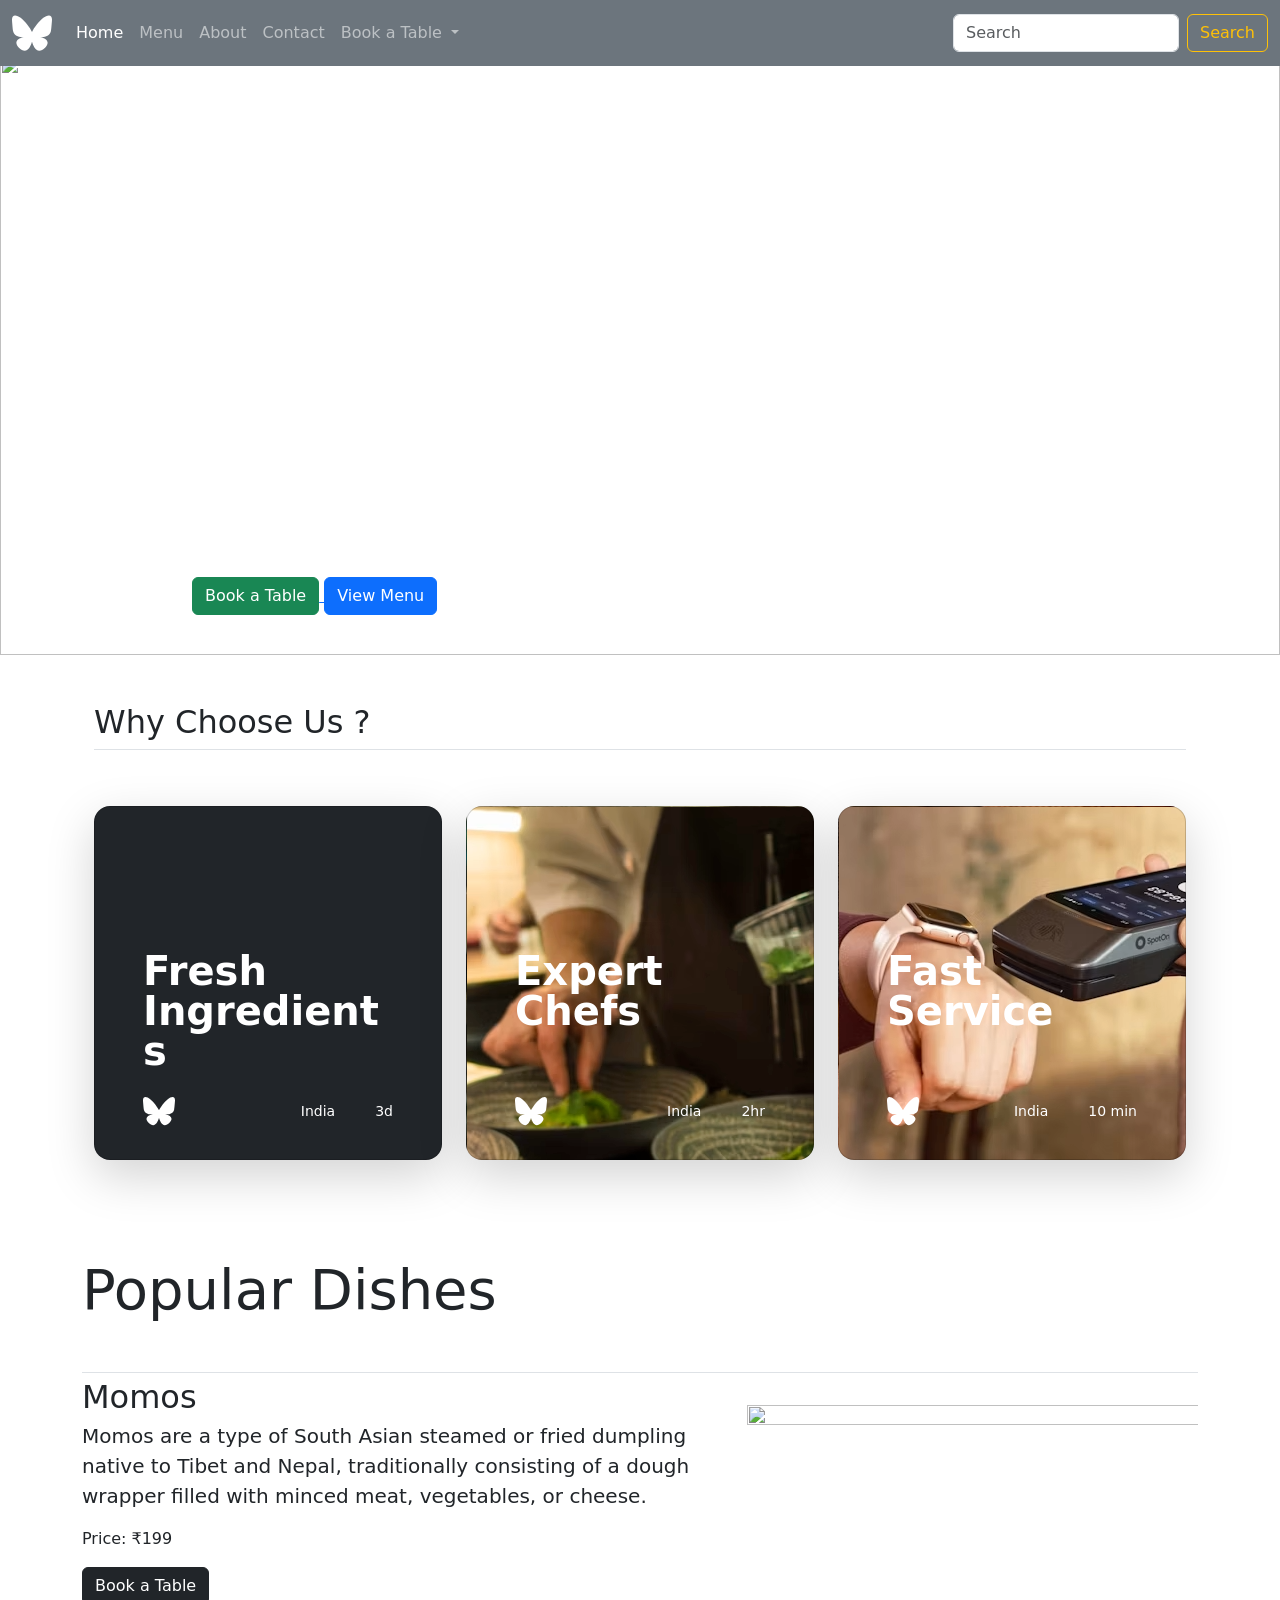
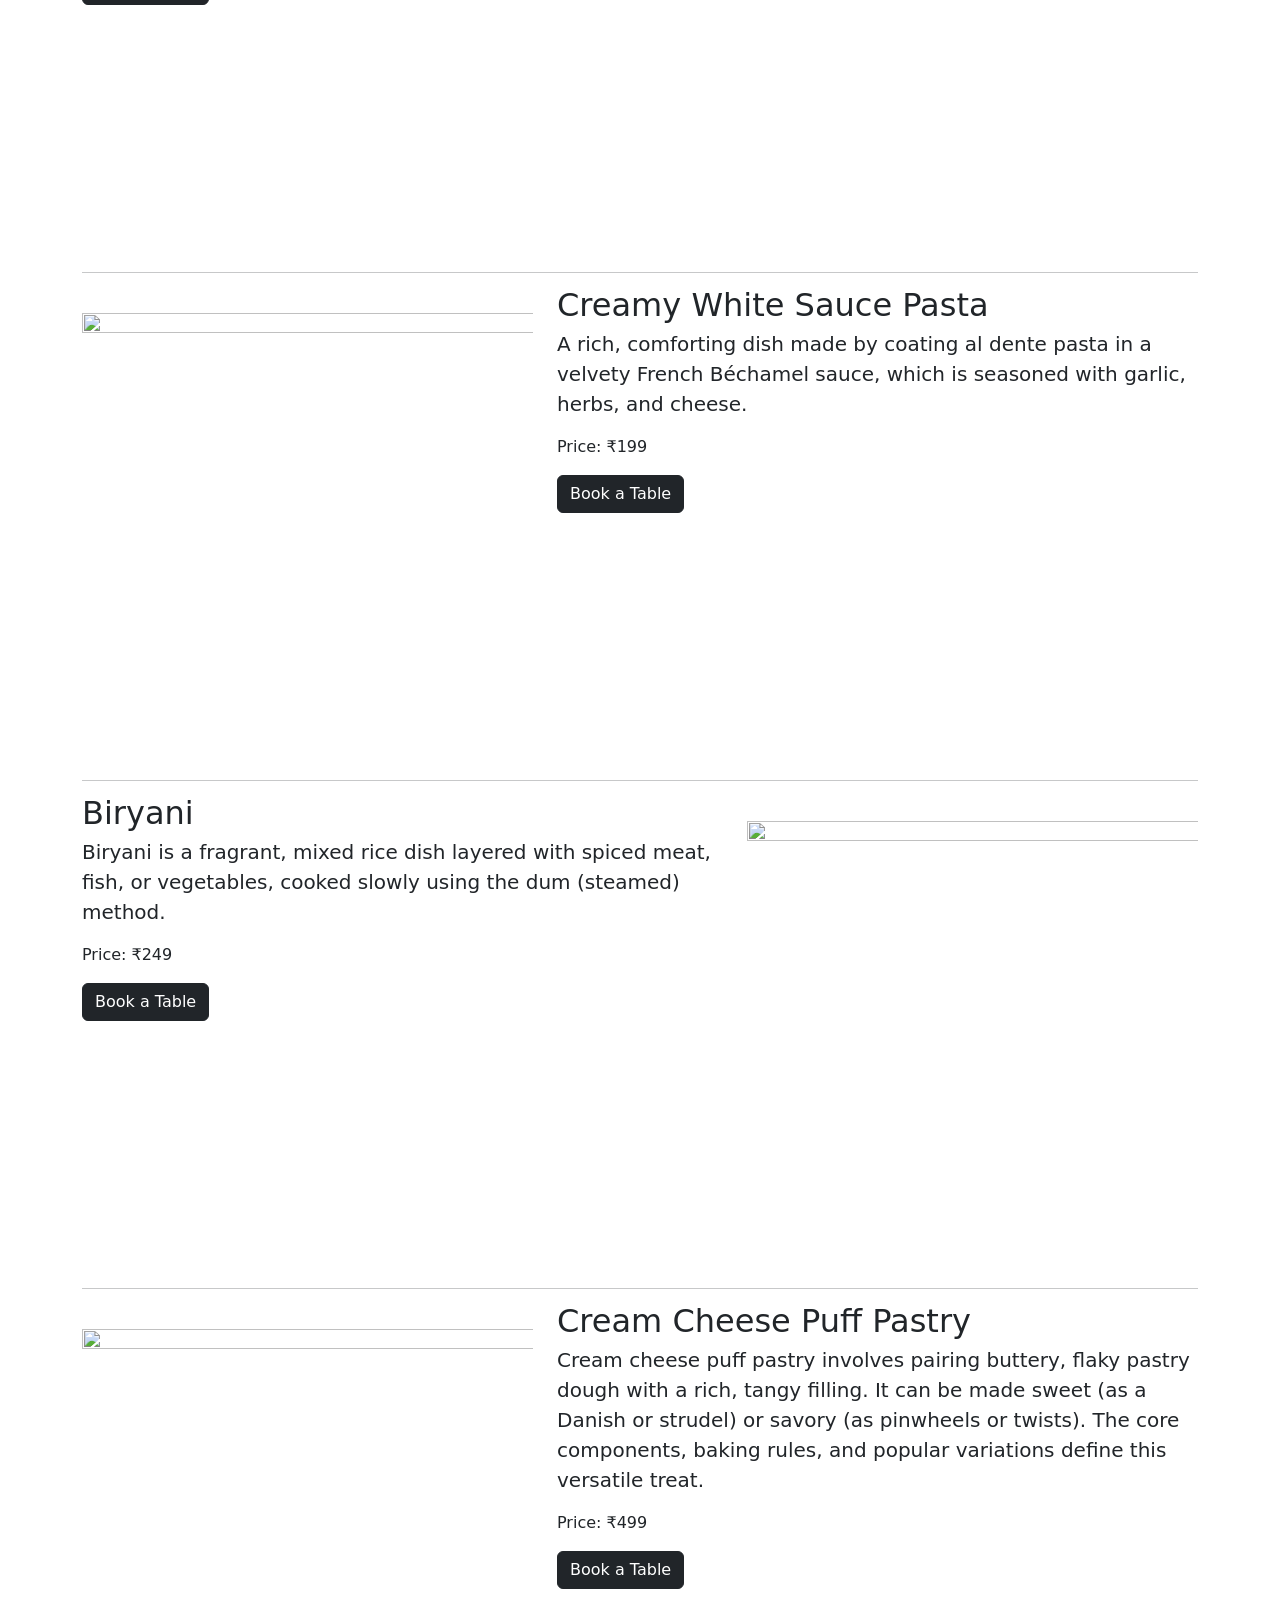
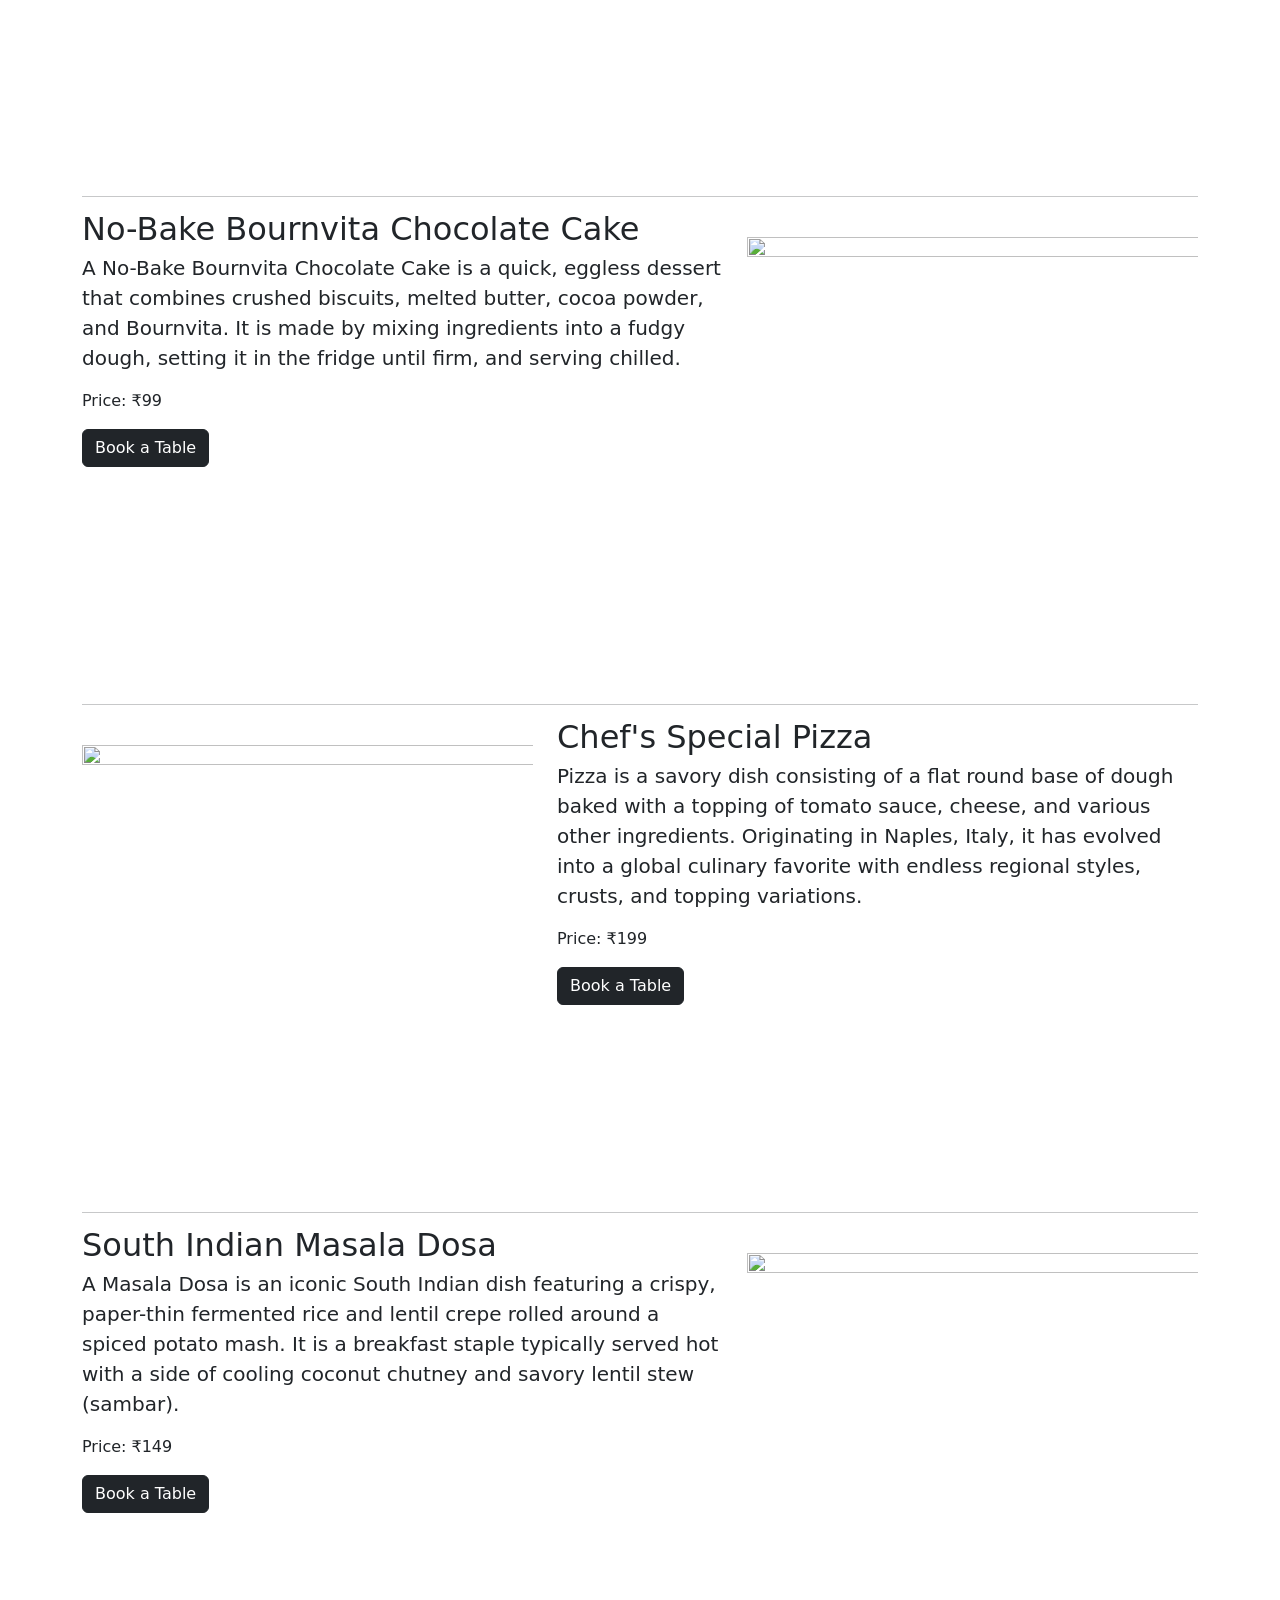
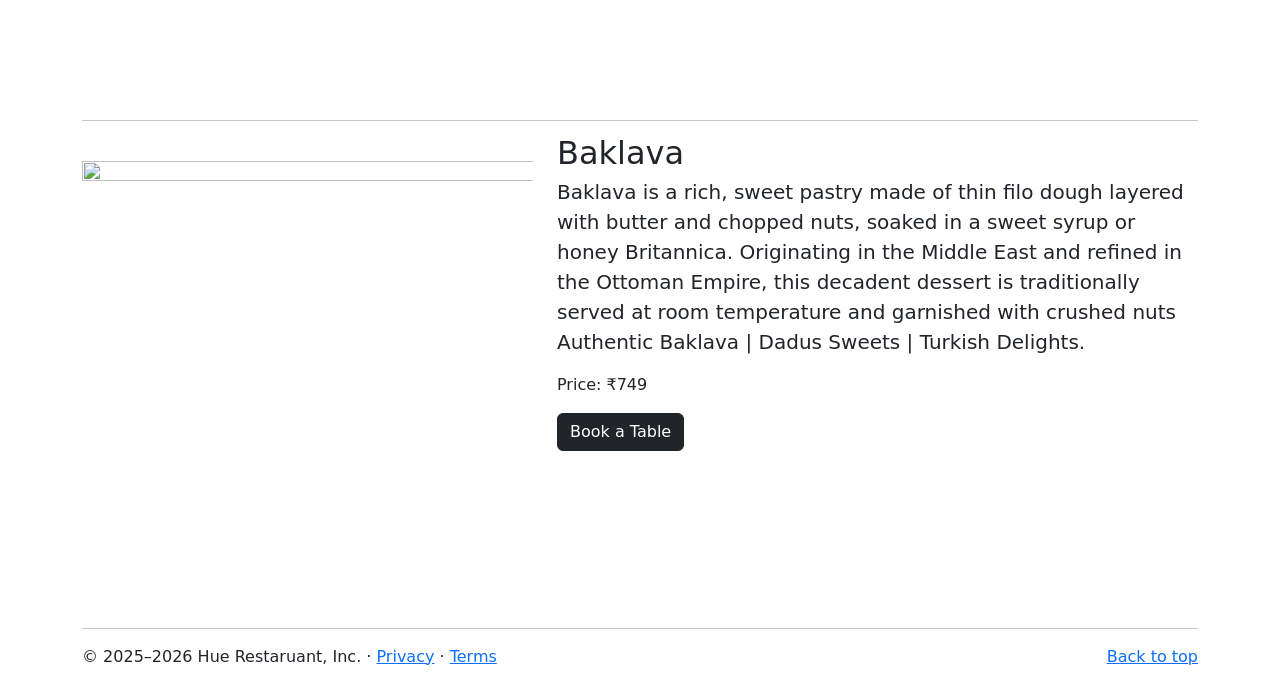
==== index.html @ 5c999a4b "initial commit" ====
<!doctype html>
<html lang="en">

<head>
    <meta charset="utf-8">
    <meta name="viewport" content="width=device-width, initial-scale=1">
    <title>Hue Restaurant</title>
    <link rel="stylesheet" href="https://cdnjs.cloudflare.com/ajax/libs/font-awesome/7.2.0/css/all.min.css"
        integrity="sha512-F/yRpRY8sctKzP7exU5PLGejwg/QtjDX6CIy/41nApe7JqdZgCcCzJTNq9Rcp/XwbeeTGillGevBakruY15pxA=="
        crossorigin="anonymous" referrerpolicy="no-referrer" />
    <link href="https://cdn.jsdelivr.net/npm/bootstrap@5.3.8/dist/css/bootstrap.min.css" rel="stylesheet"
        integrity="sha384-sRIl4kxILFvY47J16cr9ZwB07vP4J8+LH7qKQnuqkuIAvNWLzeN8tE5YBujZqJLB" crossorigin="anonymous">
    <link rel="stylesheet" href="style.css">
    <style>
        .carousel-item img {
            height: 600px;
            width: 100%;
            object-fit: cover;
        }

        body {
            padding-top: 55px;
        }
    </style>
</head>

<body>
    <nav class="navbar navbar-expand-lg bg-secondary navbar-dark fixed-top">
        <div class="container-fluid">
            <a class="navbar-brand" href="#">
                <svg xmlns="http://www.w3.org/2000/svg" width="40" height="40" fill="currentColor" class="bi bi-bluesky"
                    viewBox="0 0 16 16">
                    <path
                        d="M3.468 1.948C5.303 3.325 7.276 6.118 8 7.616c.725-1.498 2.698-4.29 4.532-5.668C13.855.955 16 .186 16 2.632c0 .489-.28 4.105-.444 4.692-.572 2.04-2.653 2.561-4.504 2.246 3.236.551 4.06 2.375 2.281 4.2-3.376 3.464-4.852-.87-5.23-1.98-.07-.204-.103-.3-.103-.218 0-.081-.033.014-.102.218-.379 1.11-1.855 5.444-5.231 1.98-1.778-1.825-.955-3.65 2.28-4.2-1.85.315-3.932-.205-4.503-2.246C.28 6.737 0 3.12 0 2.632 0 .186 2.145.955 3.468 1.948" />
                </svg>
            </a>
            <button class="navbar-toggler" type="button" data-bs-toggle="collapse"
                data-bs-target="#navbarSupportedContent" aria-controls="navbarSupportedContent" aria-expanded="false"
                aria-label="Toggle navigation">
                <span class="navbar-toggler-icon"></span>
            </button>
            <div class="collapse navbar-collapse" id="navbarSupportedContent">
                <ul class="navbar-nav me-auto mb-2 mb-lg-0">
                    <li class="nav-item">
                        <a class="nav-link active" aria-current="page" href="index.html">Home</a>
                    </li>
                    <li class="nav-item">
                        <a class="nav-link" href="menu.html">Menu</a>
                    </li>
                    <li class="nav-item">
                        <a class="nav-link" href="about.html">About</a>
                    </li>
                    <li class="nav-item">
                        <a class="nav-link" href="contact.html">Contact</a>
                    </li>
                    <li class="nav-item dropdown">
                        <a class="nav-link dropdown-toggle" href="table.html" role="button" data-bs-toggle="dropdown"
                            aria-expanded="false">
                            Book a Table
                        </a>
                        <ul class="dropdown-menu">
                            <li><a class="dropdown-item" href="table.html">Gallery</a></li>
                            <li><a class="dropdown-item" href="table.html">Candle Light Dinner</a></li>
                            <li>
                                <hr class="dropdown-divider">
                            </li>
                            <li><a class="dropdown-item" href="table.html">Private Party</a></li>
                        </ul>
                    </li>
                </ul>
                <form class="d-flex" role="search">
                    <input class="form-control me-2" type="search" placeholder="Search" aria-label="Search" />
                    <button class="btn btn-outline-warning" type="submit">Search</button>
                </form>
            </div>
        </div>
    </nav>

    <div id="myCarousel" class="carousel slide mb-6" data-bs-ride="carousel">
        <div class="carousel-indicators"> <button type="button" data-bs-target="#myCarousel" data-bs-slide-to="0"
                class="" aria-label="Slide 1"></button> <button type="button" data-bs-target="#myCarousel"
                data-bs-slide-to="1" aria-label="Slide 2" class="active" aria-current="true"></button> <button
                type="button" data-bs-target="#myCarousel" data-bs-slide-to="2" aria-label="Slide 3" class=""></button>
        </div>
        <div class="carousel-inner">
            <div class="carousel-item active">
                <img src="https://images.unsplash.com/photo-1570560258879-af7f8e1447ac?q=80&w=1074&auto=format&fit=crop&ixlib=rb-4.1.0&ixid=M3wxMjA3fDB8MHxwaG90by1wYWdlfHx8fGVufDB8fHx8fA%3D%3D"
                    alt="">
                <div class="container">
                    <div class="carousel-caption text-start">
                        <h1>Hue Restaurant</h1>
                        <p>Delicious Food, Great Experience, Fresh ingredients, unforgettable flavors and Luxuries
                            Experience.
                        </p>
                        <a href="table.html">
                            <button type="button" class="btn btn-success">Book a Table</button>
                        </a>
                        <a href="menu.html">
                            <button type="button" class="btn btn-primary">View Menu</button>
                        </a>
                    </div>
                </div>
            </div>
            <div class="carousel-item">
                <img src="https://images.unsplash.com/photo-1544148103-0773bf10d330?q=80&w=1170&auto=format&fit=crop&ixlib=rb-4.1.0&ixid=M3wxMjA3fDB8MHxwaG90by1wYWdlfHx8fGVufDB8fHx8fA%3D%3D"
                    alt="">
                <div class="container">
                    <div class="carousel-caption">
                        <h1>Hue Restaurant</h1>
                        <p>Delicious Food, Great Experience, Fresh ingredients, unforgettable flavors and Luxuries
                            Experience.
                        </p>
                        <a href="table.html">
                            <button type="button" class="btn btn-success">Book a Table</button>
                        </a>
                        <a href="menu.html">
                            <button type="button" class="btn btn-primary">View Menu</button>
                        </a>
                    </div>
                </div>
            </div>
            <div class="carousel-item">
                <img src="https://images.unsplash.com/photo-1600891964599-f61ba0e24092?q=80&w=1170&auto=format&fit=crop&ixlib=rb-4.1.0&ixid=M3wxMjA3fDB8MHxwaG90by1wYWdlfHx8fGVufDB8fHx8fA%3D%3D"
                    alt="">
                <div class="container">
                    <div class="carousel-caption text-end">
                        <h1>Hue Restaurant</h1>
                        <p>Delicious Food, Great Experience, Fresh ingredients, unforgettable flavors and Luxuries
                            Experience.
                        </p>
                        <a href="table.html">
                            <button type="button" class="btn btn-success">Book a Table</button>
                        </a>
                        <a href="menu.html">
                            <button type="button" class="btn btn-primary">View Menu</button>
                        </a>
                    </div>
                </div>
            </div>
        </div>
    </div> <button class="carousel-control-prev" type="button" data-bs-target="#myCarousel" data-bs-slide="prev">
        <span class="carousel-control-prev-icon" aria-hidden="true"></span> <span
            class="visually-hidden">Previous</span> </button> <button class="carousel-control-next" type="button"
        data-bs-target="#myCarousel" data-bs-slide="next"> <span class="carousel-control-next-icon"
            aria-hidden="true"></span> <span class="visually-hidden">Next</span> </button>
    </div>

    <div class="container px-4 py-5" id="custom-cards">
        <h2 class="pb-2 border-bottom">Why Choose Us ?</h2>
        <div class="row row-cols-1 row-cols-lg-3 align-items-stretch g-4 py-5">
            <div class="col">
                <div class="card card-cover h-100 overflow-hidden text-bg-dark rounded-4 shadow-lg"
                    style="background-image: url('https://images.unsplash.com/photo-1625246333195-78d9c38ad449?q=80&w=1170&auto=format&fit=crop&ixlib=rb-4.1.0&ixid=M3wxMjA3fDB8MHxwaG90by1wYWdlfHx8fGVufDB8fHx8fA%3D%3D');">
                    <div class="d-flex flex-column h-100 p-5 pb-3 text-white text-shadow-1">
                        <h3 class="pt-5 mt-5 mb-4 display-6 lh-1 fw-bold">Fresh Ingredients</h3>
                        <ul class="d-flex list-unstyled mt-auto">
                            <li class="me-auto"> <svg xmlns="http://www.w3.org/2000/svg" width="32" height="32"
                                    fill="currentColor" class="bi bi-bluesky" viewBox="0 0 16 16">
                                    <path
                                        d="M3.468 1.948C5.303 3.325 7.276 6.118 8 7.616c.725-1.498 2.698-4.29 4.532-5.668C13.855.955 16 .186 16 2.632c0 .489-.28 4.105-.444 4.692-.572 2.04-2.653 2.561-4.504 2.246 3.236.551 4.06 2.375 2.281 4.2-3.376 3.464-4.852-.87-5.23-1.98-.07-.204-.103-.3-.103-.218 0-.081-.033.014-.102.218-.379 1.11-1.855 5.444-5.231 1.98-1.778-1.825-.955-3.65 2.28-4.2-1.85.315-3.932-.205-4.503-2.246C.28 6.737 0 3.12 0 2.632 0 .186 2.145.955 3.468 1.948" />
                                </svg> </li>
                            <li class="d-flex align-items-center me-3"> <svg class="bi me-2" width="1em" height="1em"
                                    role="img" aria-label="Location">
                                    <use xlink:href="#geo-fill"></use>
                                </svg> <small>India</small> </li>
                            <li class="d-flex align-items-center"> <svg class="bi me-2" width="1em" height="1em"
                                    role="img" aria-label="Duration">
                                    <use xlink:href="#calendar3"></use>
                                </svg> <small>3d</small> </li>
                        </ul>
                    </div>
                </div>
            </div>
            <div class="col">
                <div class="card card-cover h-100 overflow-hidden text-bg-dark rounded-4 shadow-lg"
                    style="background-image: url('chefs.png');">
                    <div class="d-flex flex-column h-100 p-5 pb-3 text-white text-shadow-1">
                        <h3 class="pt-5 mt-5 mb-4 display-6 lh-1 fw-bold">Expert Chefs
                        </h3>
                        <ul class="d-flex list-unstyled mt-auto">
                            <li class="me-auto"> <svg xmlns="http://www.w3.org/2000/svg" width="32" height="32"
                                    fill="currentColor" class="bi bi-bluesky" viewBox="0 0 16 16">
                                    <path
                                        d="M3.468 1.948C5.303 3.325 7.276 6.118 8 7.616c.725-1.498 2.698-4.29 4.532-5.668C13.855.955 16 .186 16 2.632c0 .489-.28 4.105-.444 4.692-.572 2.04-2.653 2.561-4.504 2.246 3.236.551 4.06 2.375 2.281 4.2-3.376 3.464-4.852-.87-5.23-1.98-.07-.204-.103-.3-.103-.218 0-.081-.033.014-.102.218-.379 1.11-1.855 5.444-5.231 1.98-1.778-1.825-.955-3.65 2.28-4.2-1.85.315-3.932-.205-4.503-2.246C.28 6.737 0 3.12 0 2.632 0 .186 2.145.955 3.468 1.948" />
                                </svg> </li>
                            <li class="d-flex align-items-center me-3"> <svg class="bi me-2" width="1em" height="1em"
                                    role="img" aria-label="Location">
                                    <use xlink:href="#geo-fill"></use>
                                </svg> <small>India</small> </li>
                            <li class="d-flex align-items-center"> <svg class="bi me-2" width="1em" height="1em"
                                    role="img" aria-label="Duration">
                                    <use xlink:href="#calendar3"></use>
                                </svg> <small>2hr</small> </li>
                        </ul>
                    </div>
                </div>
            </div>
            <div class="col">
                <div class="card card-cover h-100 overflow-hidden text-bg-dark rounded-4 shadow-lg"
                    style="background-image: url('fast\ service.png');">
                    <div class="d-flex flex-column h-100 p-5 pb-3 text-shadow-1">
                        <h3 class="pt-5 mt-5 mb-4 display-6 lh-1 fw-bold">Fast Service</h3>
                        <ul class="d-flex list-unstyled mt-auto">
                            <li class="me-auto"> <svg xmlns="http://www.w3.org/2000/svg" width="32" height="32"
                                    fill="currentColor" class="bi bi-bluesky" viewBox="0 0 16 16">
                                    <path
                                        d="M3.468 1.948C5.303 3.325 7.276 6.118 8 7.616c.725-1.498 2.698-4.29 4.532-5.668C13.855.955 16 .186 16 2.632c0 .489-.28 4.105-.444 4.692-.572 2.04-2.653 2.561-4.504 2.246 3.236.551 4.06 2.375 2.281 4.2-3.376 3.464-4.852-.87-5.23-1.98-.07-.204-.103-.3-.103-.218 0-.081-.033.014-.102.218-.379 1.11-1.855 5.444-5.231 1.98-1.778-1.825-.955-3.65 2.28-4.2-1.85.315-3.932-.205-4.503-2.246C.28 6.737 0 3.12 0 2.632 0 .186 2.145.955 3.468 1.948" />
                                </svg> </li>
                            <li class="d-flex align-items-center me-3"> <svg class="bi me-2" width="1em" height="1em"
                                    role="img" aria-label="Location">
                                    <use xlink:href="#geo-fill"></use>
                                </svg> <small>India</small> </li>
                            <li class="d-flex align-items-center"> <svg class="bi me-2" width="1em" height="1em"
                                    role="img" aria-label="Duration">
                                    <use xlink:href="#calendar3"></use>
                                </svg> <small>10 min</small> </li>
                        </ul>
                    </div>
                </div>
            </div>
        </div>
    </div>

    <div class="container">
        <h2 class="pb-5 border-bottom display-4">Popular Dishes</h2>
        <div class="row featurette">
            <div class="col-md-7">
                <h2 class="featurette-heading fw-normal lh-1">Momos</h2>
                <p class="lead">Momos are a type of South Asian steamed or fried dumpling native to Tibet and Nepal,
                    traditionally consisting of a dough wrapper filled with minced meat, vegetables, or cheese.
                </p>
                <p>Price: ₹199</p>
                <a href="table.html">
                    <button class="btn btn-dark">Book a Table</button>
                </a>
            </div>
            <div class="col-md-5 mt-4">
                <img src="https://images.unsplash.com/photo-1757445060057-f86bbb3de1e2?q=80&w=1170&auto=format&fit=crop&ixlib=rb-4.1.0&ixid=M3wxMjA3fDB8MHxwaG90by1wYWdlfHx8fGVufDB8fHx8fA%3D%3D"
                    class="bd-placeholder-img bd-placeholder-img-lg featurette-image img-fluid mx-auto" height="500"
                    preserveAspectRatio="xMidYMid slice" role="img" width="500" alt="">
            </div>
        </div>
        <hr class="featurette-divider">
        <div class="row featurette">
            <div class="col-md-7 order-md-2">
                <h2 class="featurette-heading fw-normal lh-1">Creamy White Sauce Pasta</h2>
                <p class="lead">A rich, comforting dish made by coating al dente pasta in a velvety French Béchamel
                    sauce, which is seasoned with garlic, herbs, and cheese.
                </p>
                <p>Price: ₹199</p>
                <a href="table.html">
                    <button class="btn btn-dark">Book a Table</button>
                </a>
            </div>
            <div class="col-md-5 order-md-1 mt-4">
                <img src="https://images.unsplash.com/photo-1555949258-eb67b1ef0ceb?q=80&w=1170&auto=format&fit=crop&ixlib=rb-4.1.0&ixid=M3wxMjA3fDB8MHxwaG90by1wYWdlfHx8fGVufDB8fHx8fA%3D%3D"
                    class="bd-placeholder-img bd-placeholder-img-lg featurette-image img-fluid mx-auto" height="500"
                    preserveAspectRatio="xMidYMid slice" role="img" width="500" alt="">
            </div>
        </div>
        <hr class="featurette-divider">
        <div class="row featurette">
            <div class="col-md-7">
                <h2 class="featurette-heading fw-normal lh-1">Biryani</h2>
                <p class="lead">Biryani is a fragrant, mixed rice dish layered with spiced meat, fish, or vegetables,
                    cooked slowly using the dum (steamed) method.

                </p>
                <p>Price: ₹249</p>
                <a href="table.html">
                    <button class="btn btn-dark">Book a Table</button>
                </a>
            </div>
            <div class="col-md-5 mt-4">
                <img src="https://images.unsplash.com/photo-1728414862776-9c96320e5762?q=80&w=1170&auto=format&fit=crop&ixlib=rb-4.1.0&ixid=M3wxMjA3fDB8MHxwaG90by1wYWdlfHx8fGVufDB8fHx8fA%3D%3D"
                    class="bd-placeholder-img bd-placeholder-img-lg featurette-image img-fluid mx-auto" height="500"
                    preserveAspectRatio="xMidYMid slice" role="img" width="500" alt="">
            </div>
        </div>
        <hr class="featurette-divider">
        <div class="row featurette">
            <div class="col-md-7 order-md-2">
                <h2 class="featurette-heading fw-normal lh-1">Cream Cheese Puff Pastry</h2>
                <p class="lead">Cream cheese puff pastry involves pairing buttery, flaky pastry dough with a rich, tangy
                    filling. It can be made sweet (as a Danish or strudel) or savory (as pinwheels or twists). The core
                    components, baking rules, and popular variations define this versatile treat.
                </p>
                <p>Price: ₹499</p>
                <a href="table.html">
                    <button class="btn btn-dark">Book a Table</button>
                </a>
            </div>
            <div class="col-md-5 order-md-1 mt-4">
                <img src="https://images.unsplash.com/photo-1702742322469-36315505728f?q=80&w=1170&auto=format&fit=crop&ixlib=rb-4.1.0&ixid=M3wxMjA3fDB8MHxwaG90by1wYWdlfHx8fGVufDB8fHx8fA%3D%3D"
                    class="bd-placeholder-img bd-placeholder-img-lg featurette-image img-fluid mx-auto" height="500"
                    preserveAspectRatio="xMidYMid slice" role="img" width="500" alt="">
            </div>
        </div>
        <hr class="featurette-divider">
        <div class="row featurette">
            <div class="col-md-7">
                <h2 class="featurette-heading fw-normal lh-1">No-Bake Bournvita Chocolate Cake</h2>
                <p class="lead">A No-Bake Bournvita Chocolate Cake is a quick, eggless dessert that combines crushed
                    biscuits, melted butter, cocoa powder, and Bournvita. It is made by mixing ingredients into a fudgy
                    dough, setting it in the fridge until firm, and serving chilled.
                </p>
                <p>Price: ₹99</p>
                <a href="table.html">
                    <button class="btn btn-dark">Book a Table</button>
                </a>
            </div>
            <div class="col-md-5 mt-4">
                <img src="https://images.unsplash.com/photo-1588195542907-a0c0a2ac3312?q=80&w=1018&auto=format&fit=crop&ixlib=rb-4.1.0&ixid=M3wxMjA3fDB8MHxwaG90by1wYWdlfHx8fGVufDB8fHx8fA%3D%3D"
                    class="bd-placeholder-img bd-placeholder-img-lg featurette-image img-fluid mx-auto" height="500"
                    preserveAspectRatio="xMidYMid slice" role="img" width="500" alt="">
            </div>
        </div>
        <hr class="featurette-divider">
        <div class="row featurette">
            <div class="col-md-7 order-md-2">
                <h2 class="featurette-heading fw-normal lh-1">Chef's Special Pizza</h2>
                <p class="lead">Pizza is a savory dish consisting of a flat round base of dough baked with a topping of
                    tomato sauce, cheese, and various other ingredients. Originating in Naples, Italy, it has evolved
                    into a global culinary favorite with endless regional styles, crusts, and topping variations.
                </p>
                <p>Price: ₹199</p>
                <a href="table.html">
                    <button class="btn btn-dark">Book a Table</button>
                </a>
            </div>
            <div class="col-md-5 order-md-1 mt-4">
                <img src="https://images.unsplash.com/photo-1588315029754-2dd089d39a1a?q=80&w=1171&auto=format&fit=crop&ixlib=rb-4.1.0&ixid=M3wxMjA3fDB8MHxwaG90by1wYWdlfHx8fGVufDB8fHx8fA%3D%3D"
                    class="bd-placeholder-img bd-placeholder-img-lg featurette-image img-fluid mx-auto" height="500"
                    preserveAspectRatio="xMidYMid slice" role="img" width="500" alt="">
            </div>
        </div>
        <hr class="featurette-divider">
        <div class="row featurette">
            <div class="col-md-7">
                <h2 class="featurette-heading fw-normal lh-1">South Indian Masala Dosa</h2>
                <p class="lead">A Masala Dosa is an iconic South Indian dish featuring a crispy, paper-thin fermented
                    rice and lentil crepe rolled around a spiced potato mash. It is a breakfast staple typically served
                    hot with a side of cooling coconut chutney and savory lentil stew (sambar).
                </p>
                <p>Price: ₹149</p>
                <a href="table.html">
                    <button class="btn btn-dark">Book a Table</button>
                </a>
            </div>
            <div class="col-md-5 mt-4">
                <img src="https://images.unsplash.com/photo-1668236543090-82eba5ee5976?q=80&w=1170&auto=format&fit=crop&ixlib=rb-4.1.0&ixid=M3wxMjA3fDB8MHxwaG90by1wYWdlfHx8fGVufDB8fHx8fA%3D%3D"
                    class="bd-placeholder-img bd-placeholder-img-lg featurette-image img-fluid mx-auto" height="500"
                    preserveAspectRatio="xMidYMid slice" role="img" width="500" alt="">
            </div>
        </div>
        <hr class="featurette-divider">
        <div class="row featurette">
            <div class="col-md-7 order-md-2">
                <h2 class="featurette-heading fw-normal lh-1">Baklava</h2>
                <p class="lead">Baklava is a rich, sweet pastry made of thin filo dough layered with butter and chopped
                    nuts, soaked in a sweet syrup or honey Britannica. Originating in the Middle East and refined in the
                    Ottoman Empire, this decadent dessert is traditionally served at room temperature and garnished with
                    crushed nuts Authentic Baklava | Dadus Sweets | Turkish Delights.
                </p>
                <p>Price: ₹749</p>
                <a href="table.html">
                    <button class="btn btn-dark">Book a Table</button>
                </a>
            </div>
            <div class="col-md-5 order-md-1 mt-4">
                <img src="https://images.unsplash.com/photo-1617806501553-d3a6a3a7b227?q=80&w=1170&auto=format&fit=crop&ixlib=rb-4.1.0&ixid=M3wxMjA3fDB8MHxwaG90by1wYWdlfHx8fGVufDB8fHx8fA%3D%3D"
                    class="bd-placeholder-img bd-placeholder-img-lg featurette-image img-fluid mx-auto" height="500"
                    preserveAspectRatio="xMidYMid slice" role="img" width="500" alt="">
            </div>
        </div>
        <hr class="featurette-divider">
    </div>
    <footer class="container">
        <p class="float-end"><a href="#">Back to top</a></p>
        <p>© 2025–2026 Hue Restaruant, Inc. · <a href="#">Privacy</a> · <a href="#">Terms</a></p>
    </footer>
    <script src="https://cdn.jsdelivr.net/npm/bootstrap@5.3.8/dist/js/bootstrap.bundle.min.js"
        integrity="sha384-FKyoEForCGlyvwx9Hj09JcYn3nv7wiPVlz7YYwJrWVcXK/BmnVDxM+D2scQbITxI"
        crossorigin="anonymous"></script>
</body>

</html>
---- style.css ----
.bi-instagram {
    color: #e4405f ;
}
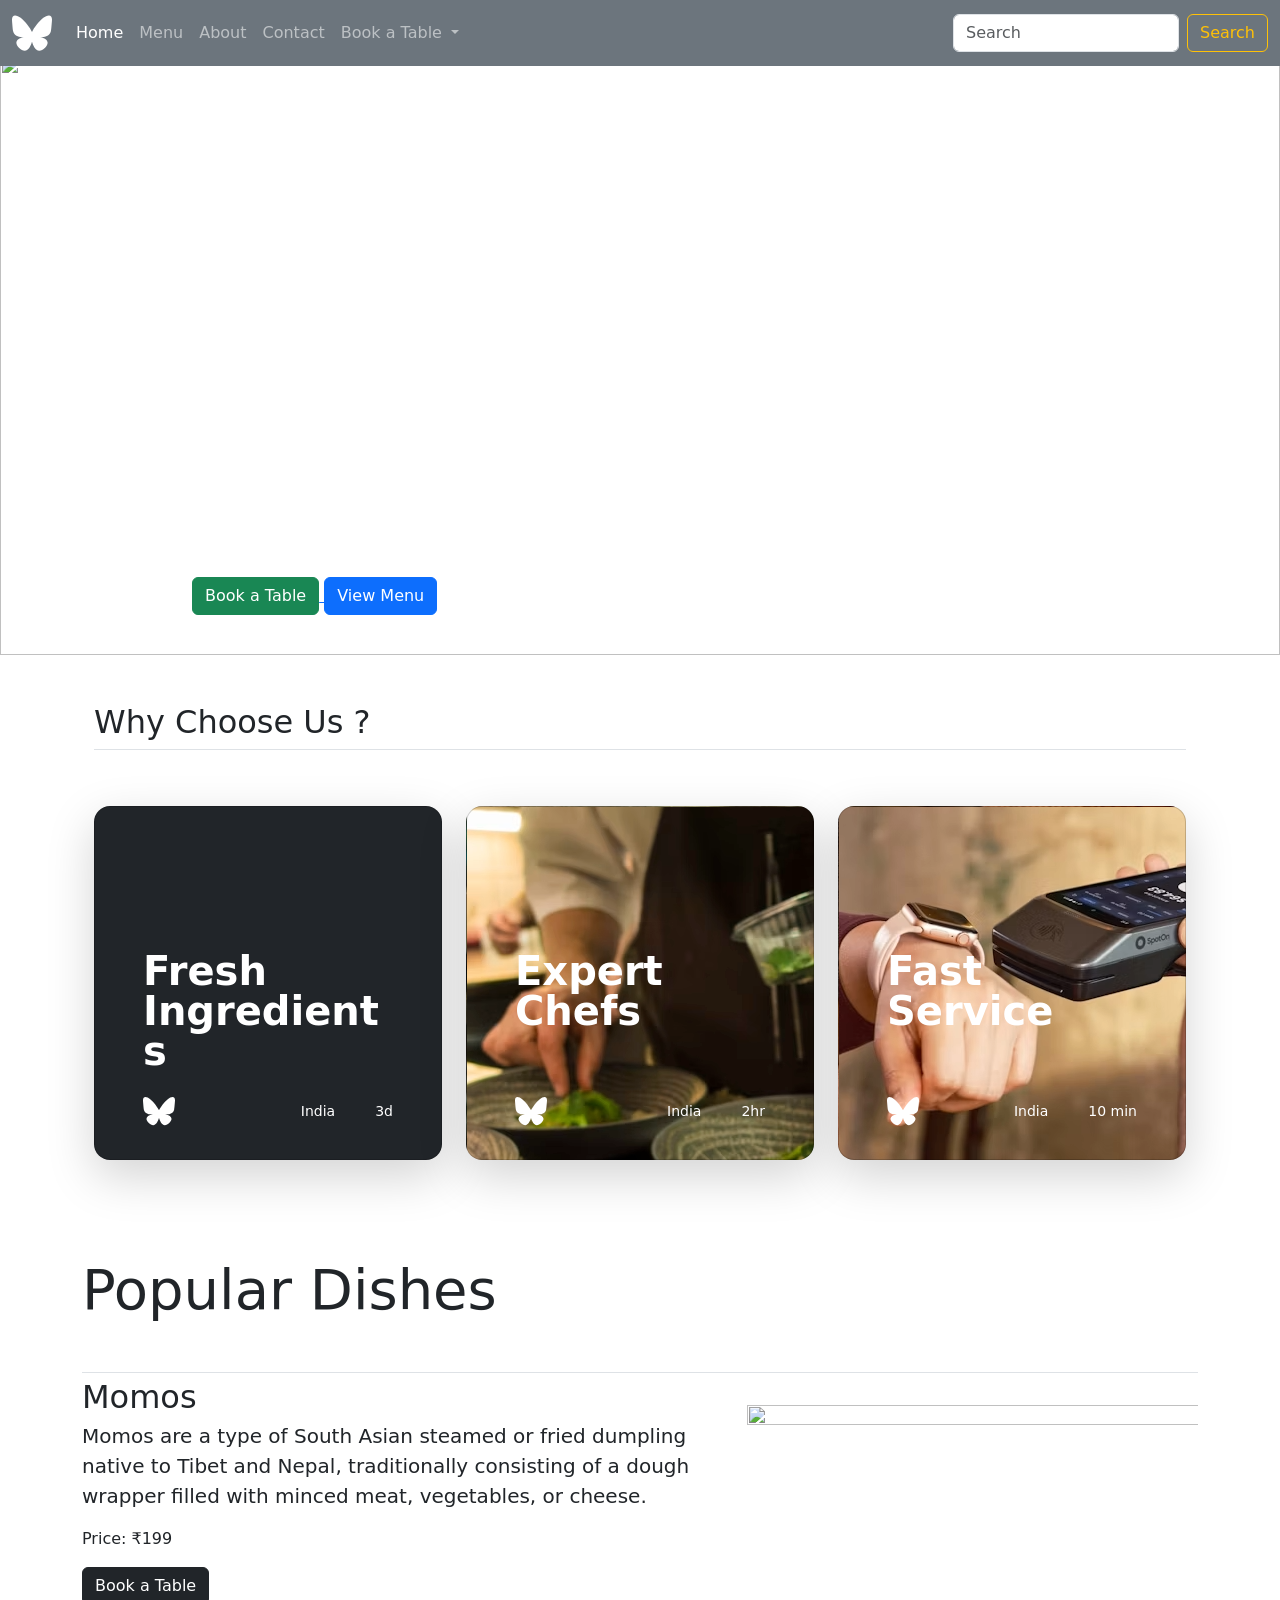
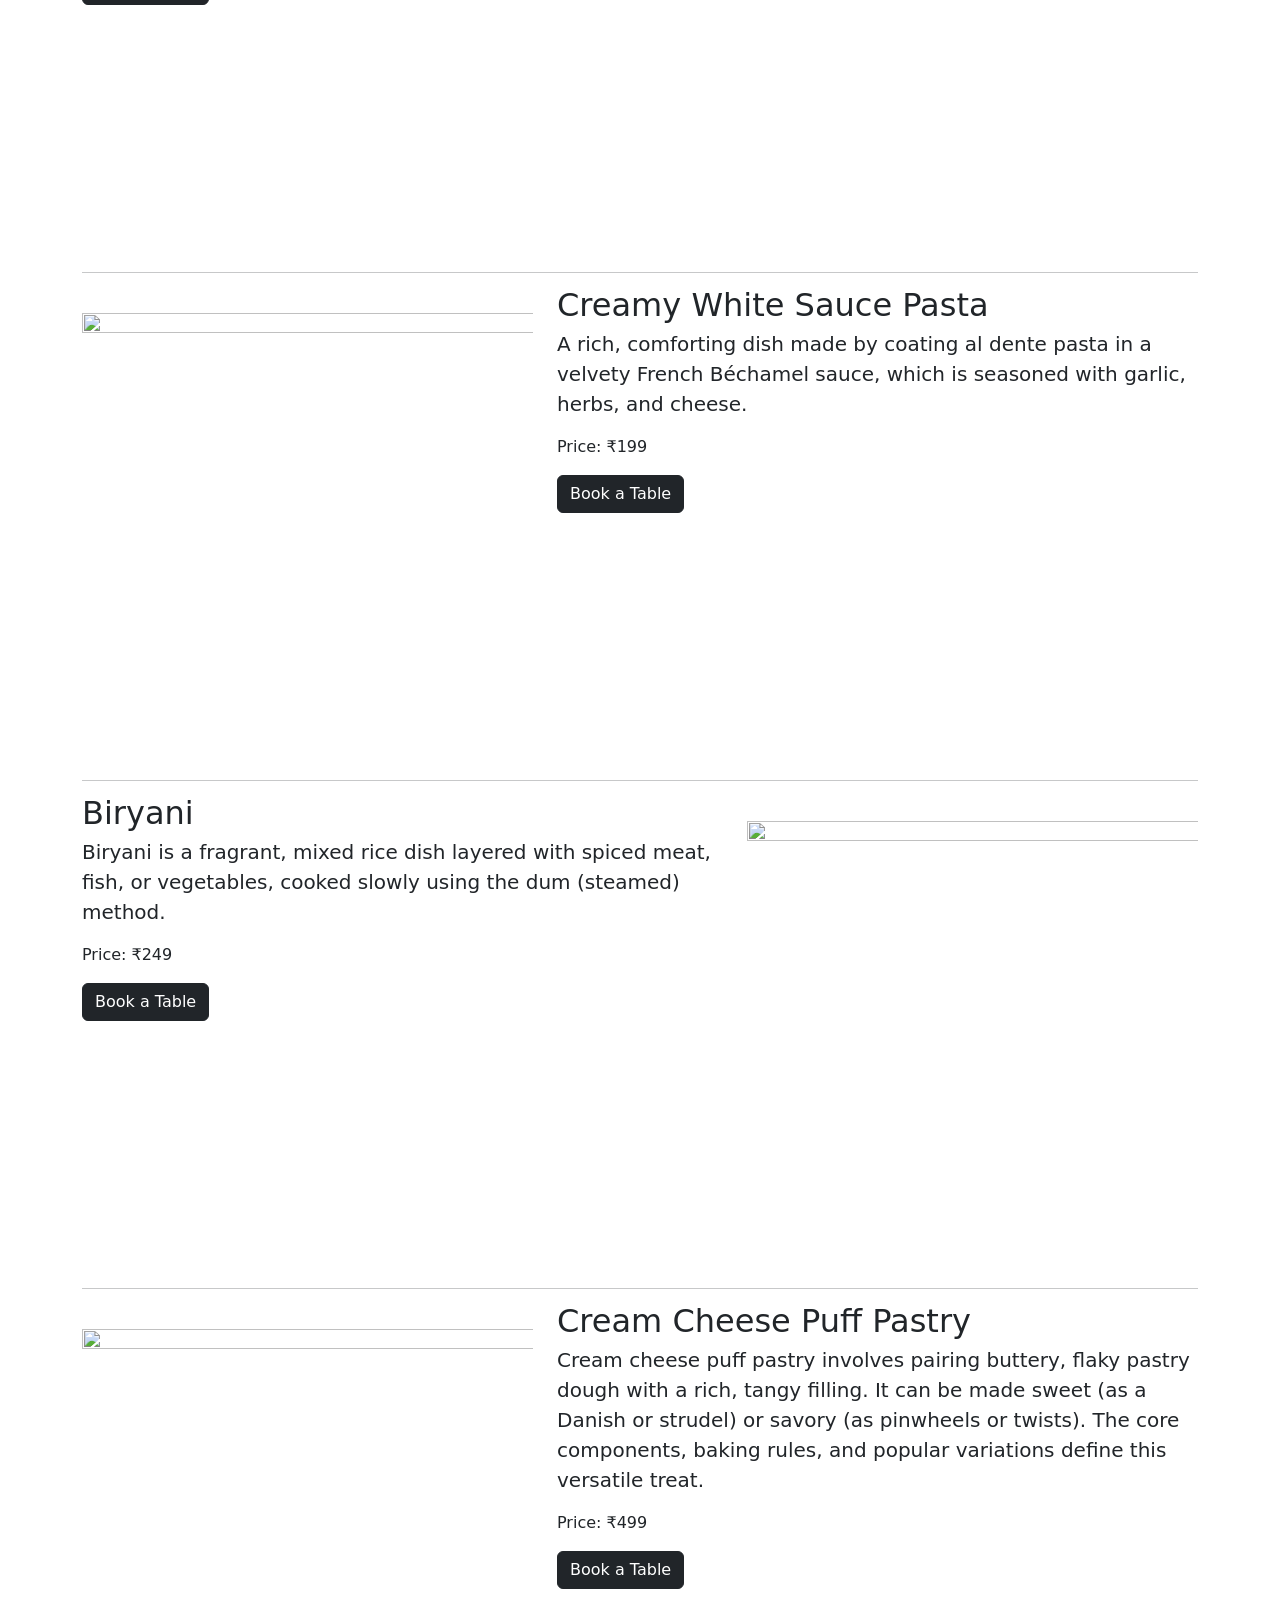
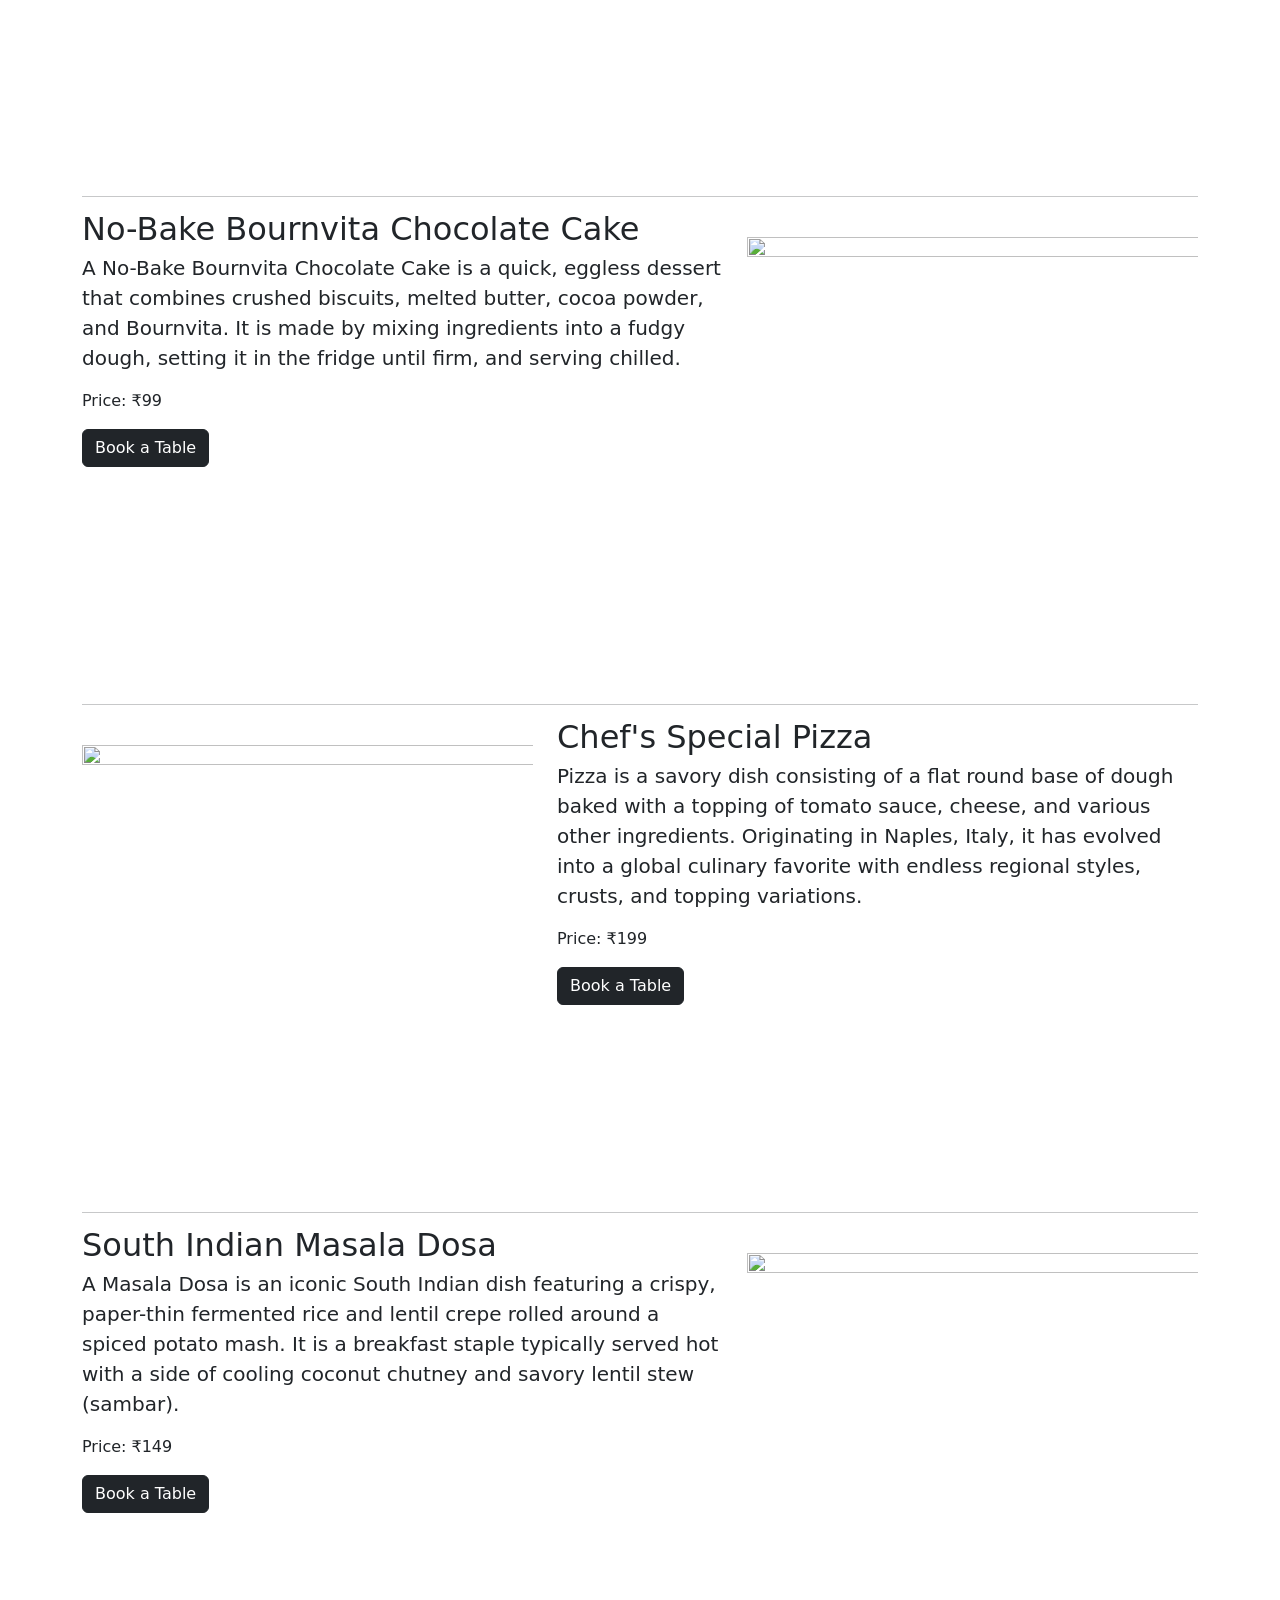
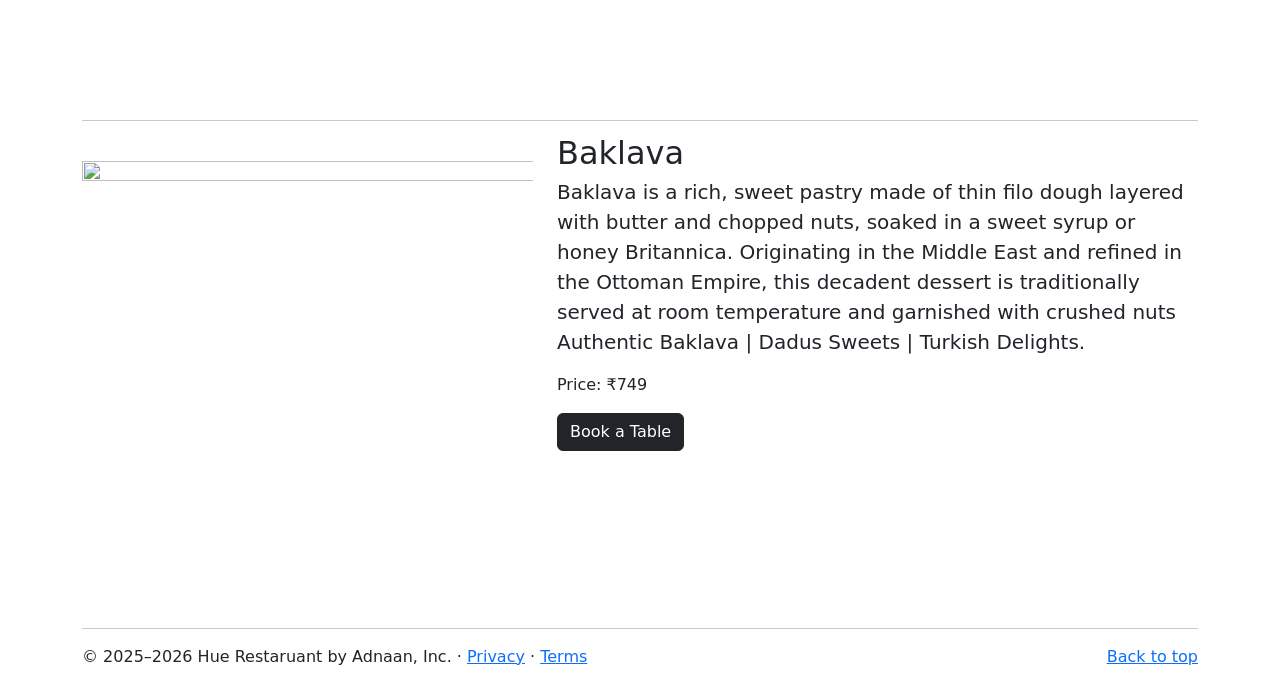
==== commit 110d5c92: "update favicon and footer" ====
--- a/index.html
+++ b/index.html
@@ -10,24 +10,13 @@
         crossorigin="anonymous" referrerpolicy="no-referrer" />
     <link href="https://cdn.jsdelivr.net/npm/bootstrap@5.3.8/dist/css/bootstrap.min.css" rel="stylesheet"
         integrity="sha384-sRIl4kxILFvY47J16cr9ZwB07vP4J8+LH7qKQnuqkuIAvNWLzeN8tE5YBujZqJLB" crossorigin="anonymous">
+    <link rel="icon" href="favicon/favicon-32x32.png">
     <link rel="stylesheet" href="style.css">
-    <style>
-        .carousel-item img {
-            height: 600px;
-            width: 100%;
-            object-fit: cover;
-        }
-
-        body {
-            padding-top: 55px;
-        }
-    </style>
 </head>
-
 <body>
     <nav class="navbar navbar-expand-lg bg-secondary navbar-dark fixed-top">
         <div class="container-fluid">
-            <a class="navbar-brand" href="#">
+            <a class="navbar-brand" href="index.html">
                 <svg xmlns="http://www.w3.org/2000/svg" width="40" height="40" fill="currentColor" class="bi bi-bluesky"
                     viewBox="0 0 16 16">
                     <path
@@ -377,7 +366,7 @@
     </div>
     <footer class="container">
         <p class="float-end"><a href="#">Back to top</a></p>
-        <p>© 2025–2026 Hue Restaruant, Inc. · <a href="#">Privacy</a> · <a href="#">Terms</a></p>
+        <p>© 2025–2026 Hue Restaruant by Adnaan, Inc. · <a href="#">Privacy</a> · <a href="#">Terms</a></p>
     </footer>
     <script src="https://cdn.jsdelivr.net/npm/bootstrap@5.3.8/dist/js/bootstrap.bundle.min.js"
         integrity="sha384-FKyoEForCGlyvwx9Hj09JcYn3nv7wiPVlz7YYwJrWVcXK/BmnVDxM+D2scQbITxI"
--- a/style.css
+++ b/style.css
@@ -1,3 +1,21 @@
 .bi-instagram {
-    color: #e4405f ;
+    color: #e4405f;
 }
+
+.carousel-item img {
+    height: 600px;
+    width: 100%;
+    object-fit: cover;
+}
+
+body {
+    padding-top: 55px;
+}
+
+@media(max-width: 768px) {
+    .carousel-item img {
+        height: 400px;
+        width: 100%;
+        object-fit: cover;
+    }
+}
